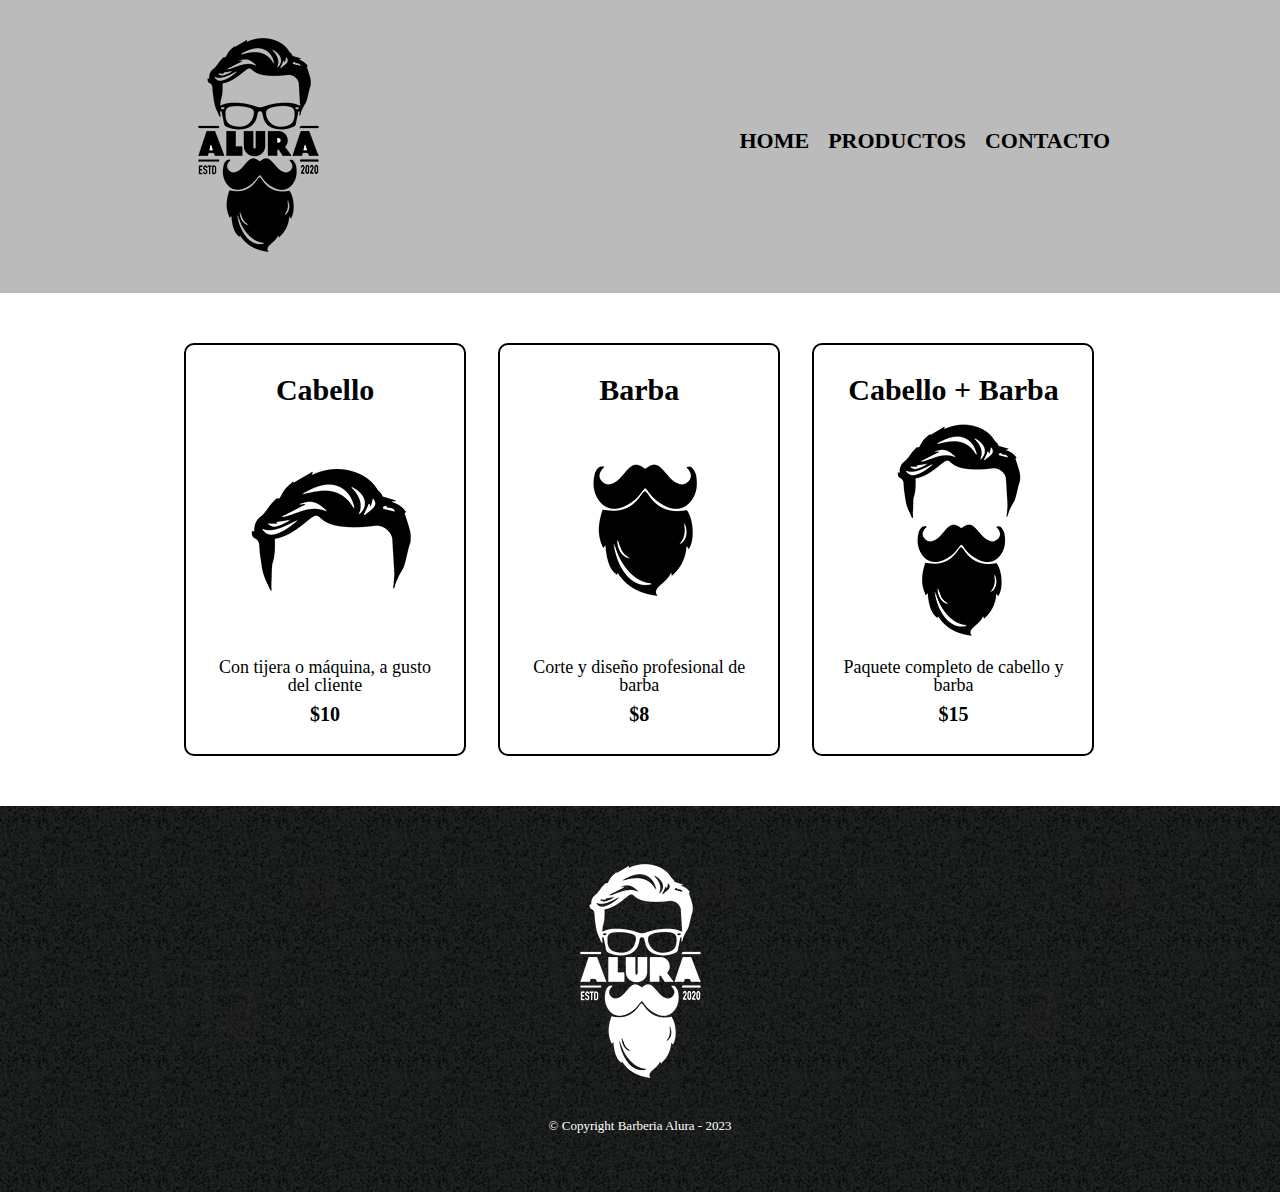
==== index.html @ 16eac251 "Initial commit" ====
<!DOCTYPE html>

<html>
  
  <head>
    <meta charset="UTF-8">
    <title>Productos - Barberia Alura</title>
    <link rel="stylesheet" href="reset.css">
    <link rel="stylesheet" href="productos.css">
  </head>

  <body>
    <header>
      <div class="caja">
        <h1><img src="logo.png"></h1>
        <nav>
          <ul>
            <li><a href="https://htmlycss1.vel0w1.repl.co/index.html">Home</a></li>
            <li><a href="index.html">Productos</a></li>
            <li><a href="contacto.html">Contacto</a></li>
          </ul>
        </nav>
      </div>
    </header>

    <main>
      <ul class="productos">
        <li>
          <h2>Cabello</h2>
          <img src="cabello.jpg">
          <p class="productos-desc">Con tijera o máquina, a gusto del cliente</p>
          <p class="productos-precio">$10</p>
        </li>
        
        <li>
          <h2>Barba</h2>
          <img src="barba.jpg">
          <p class="productos-desc">Corte y diseño profesional de barba</p>
          <p class="productos-precio">$8</p>
        </li>
        
        <li>
          <h2>Cabello + Barba</h2>
          <img src="cabello+barba.jpg">
          <p class="productos-desc">Paquete completo de cabello y barba</p>
          <p class="productos-precio">$15</p>
        </li>
      </ul>
      
    </main>
    <footer>
      <img src="logo-blanco.png">
      <p class="copy">&copy Copyright Barberia Alura - 2023</p>
    </footer>
  </body>
  
</html>
---- productos.css ----
header{
  background-color: #BBBBBB;
  padding: 20px 0;
}

.caja{
  width: 940px;
  position: relative;
  margin: 0 auto;
}

nav{
  position: absolute;
  top: 110px;
  right: 0px;
}

nav li{
  display: inline;
  margin: 0 0 0 15px;
}

nav a{
  text-transform: uppercase;
  color: #000000;
  font-weight: bold;
  font-size: 22px;
  text-decoration: none;
}

nav a:hover{
  color: #C78c19;
  text-decoration: underline;
}

.productos{
  width: 940px;
  margin: 0 auto;
  padding: 50px;
}

.productos li{
  display: inline-block;
  text-align: center;
  width: 30%;
  vertical-align: top;
  margin: 0 1.5%;
  padding: 30px 20px;
  box-sizing: border-box;
  border: 2px solid #000000;
  border-radius: 10px;
}

.productos li:hover{
  border-color: #C78c19;
}

.productos li:active{
  border-color: #088c19;
}

.productos h2{
  font-size: 30px;
  font-weight: bold;
}

.productos li:hover h2{
  font-size: 33px;
}

.productos-desc{
  font-size: 18px;
}

.productos-precio{
  font-size: 20px;
  font-weight: bold;
  margin-top: 10px;
}

footer{
  text-align: center;
  background: url(bg.jpg);
  padding: 40px;
}

.copy{
  color: #FFFFFF;
  font-size: 13px;
  margin: 20px;
}
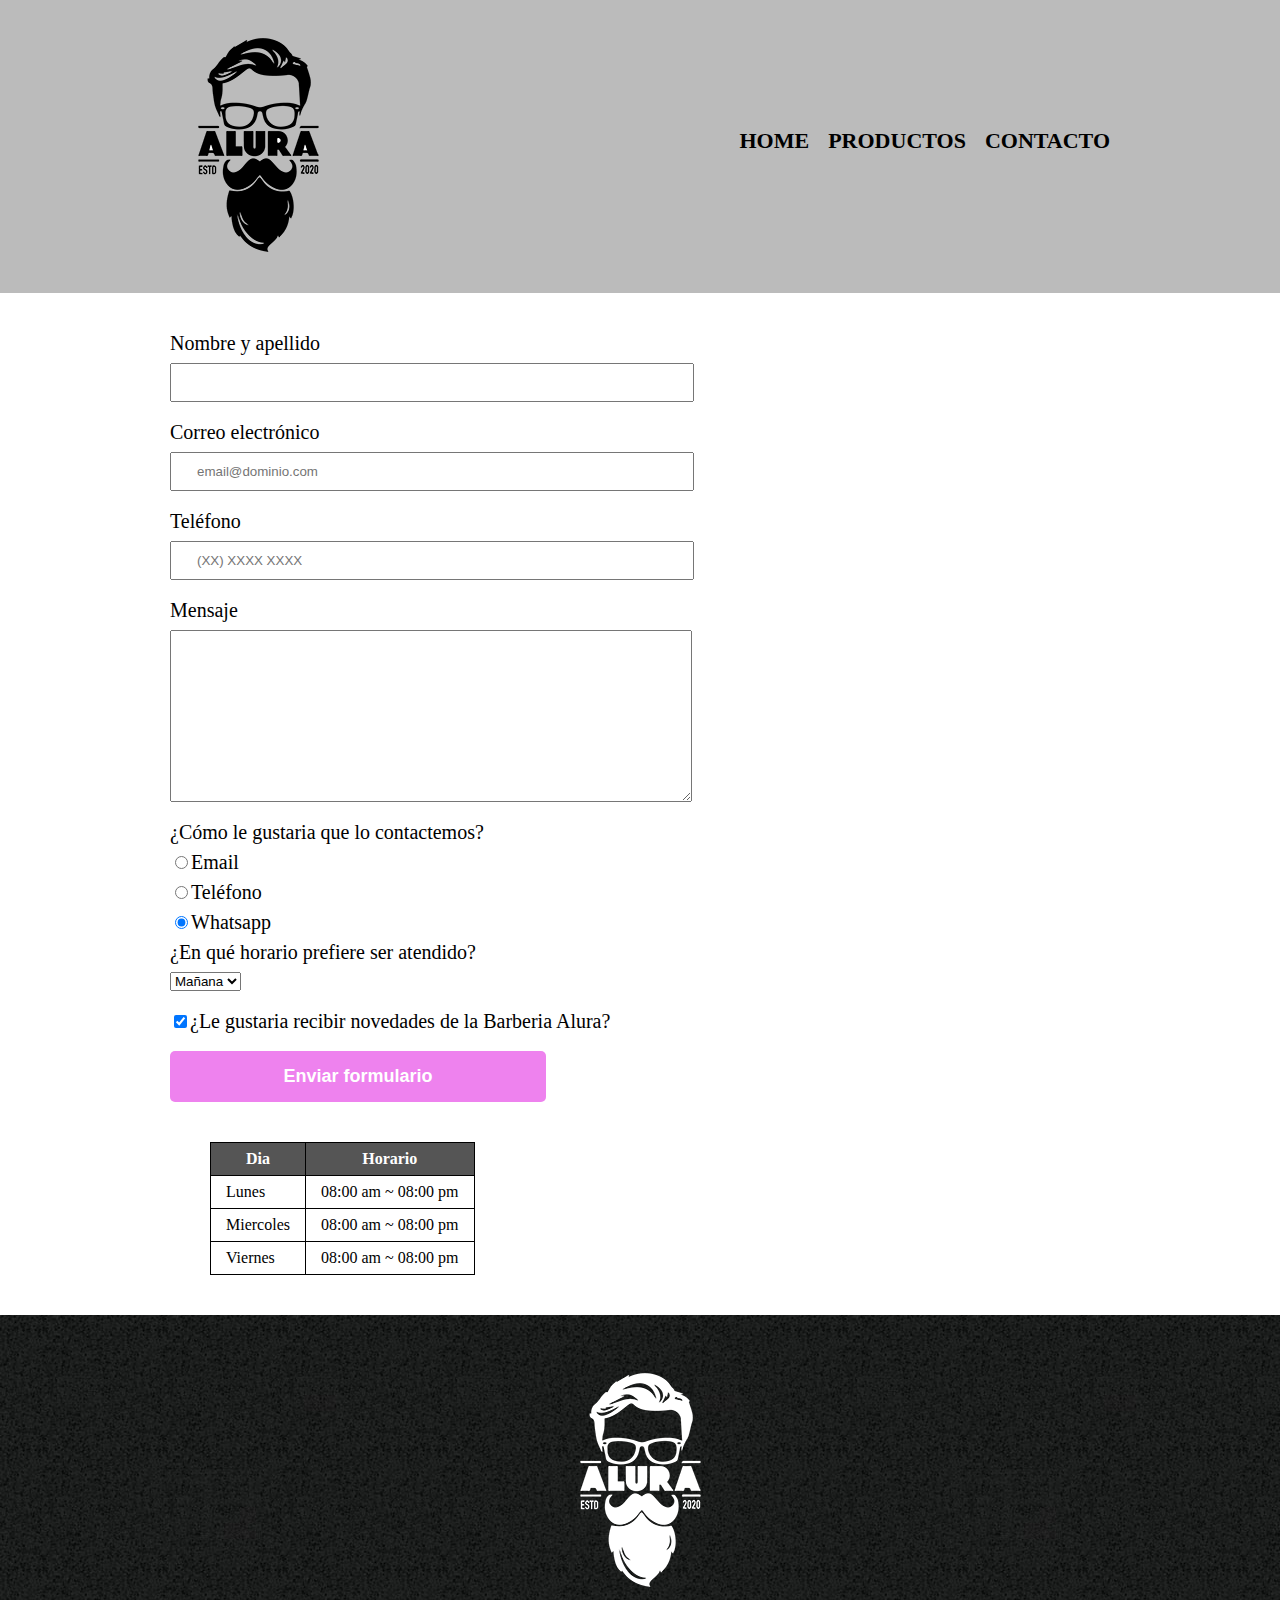
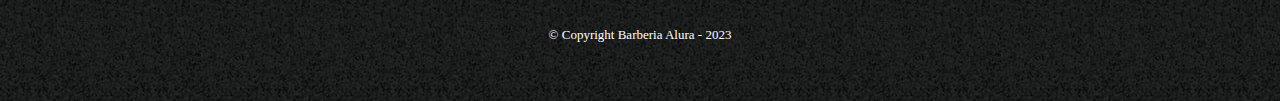
==== commit 85cd84d0: "e" ====
--- a/index.html
+++ b/index.html
@@ -4,52 +4,99 @@
   
   <head>
     <meta charset="UTF-8">
-    <title>Productos - Barberia Alura</title>
+    <title>Contacto - Barberia Alura</title>
     <link rel="stylesheet" href="reset.css">
-    <link rel="stylesheet" href="productos.css">
+    <link rel="stylesheet" href="contacto.css">
   </head>
 
   <body>
     <header>
       <div class="caja">
-        <h1><img src="logo.png"></h1>
+        <h1><img src="logo.png" alt="Logo de la Barberia Alura"></h1>
         <nav>
           <ul>
             <li><a href="https://htmlycss1.vel0w1.repl.co/index.html">Home</a></li>
-            <li><a href="index.html">Productos</a></li>
+            <li><a href="productos.html">Productos</a></li>
             <li><a href="contacto.html">Contacto</a></li>
           </ul>
         </nav>
       </div>
     </header>
+    <main>
+      <form>
+        <label for="nombrecompleto">Nombre y apellido</label>
+        <input type="text" id="nombrecompleto" class="input-main" required>
+        
+        <label for="correo">Correo electrónico</label>
+        <input type="email" id="correo" class="input-main" required placeholder="email@dominio.com">
+        
+        <label for="telefono"> Teléfono</label>
+        <input type="tel" id="telefono" class="input-main" required placeholder="(XX) XXXX XXXX">
 
-    <main>
-      <ul class="productos">
-        <li>
-          <h2>Cabello</h2>
-          <img src="cabello.jpg">
-          <p class="productos-desc">Con tijera o máquina, a gusto del cliente</p>
-          <p class="productos-precio">$10</p>
-        </li>
+        <label for="mensaje">Mensaje</label>
+        <textarea cols="70" rows="10" id="mensaje" class="input-main" required></textarea>
+
+        <fieldset>
+          <legend>¿Cómo le gustaria que lo contactemos?</legend>
+          
+          <label for="radio-correo"><input type="radio" name="contacto" value="email" id="radio-correo">Email</label>          
+
+          <label for="radio-telefono"><input type="radio" name="contacto" value="telefono" id="radio-telefono">Teléfono</label>
+          
+          <label for="radio-whatsapp"><input type="radio" name="contacto" value="email" id="radio-whatsapp" checked>Whatsapp</label>
+          
+        </fieldset>
+
+        <fieldset>
+          
+          <legend>¿En qué horario prefiere ser atendido?</legend>
+          <select>
+            <option>Mañana</option>
+            <option>Tarde</option>
+            <option>Noche</option>
+          </select>
+          
+        </fieldset>
+
+        <label class="checkbox"><input type="checkbox" checked>¿Le gustaria recibir novedades de la Barberia Alura?</label>
         
-        <li>
-          <h2>Barba</h2>
-          <img src="barba.jpg">
-          <p class="productos-desc">Corte y diseño profesional de barba</p>
-          <p class="productos-precio">$8</p>
-        </li>
+        <input type="submit" value="Enviar formulario" class="enviar">
         
-        <li>
-          <h2>Cabello + Barba</h2>
-          <img src="cabello+barba.jpg">
-          <p class="productos-desc">Paquete completo de cabello y barba</p>
-          <p class="productos-precio">$15</p>
-        </li>
-      </ul>
+      </form>
+
+      <table>
+
+        <thead>
+          <tr>
+            <th>Dia</th>
+            <th>Horario</th>
+          </tr>
+        </thead>
+
+        <tbody>
+          <tr>
+            <td>Lunes</td>
+            <td>08:00 am ~ 08:00 pm</td>
+          </tr>
+
+          <tr>
+            <td>Miercoles</td>
+            <td>08:00 am ~ 08:00 pm</td>
+          </tr>
+
+          <tr>
+            <td>Viernes</td>
+            <td>08:00 am ~ 08:00 pm</td>
+          </tr>
+          
+        </tbody>
+        
+      </table>
       
     </main>
+    
     <footer>
-      <img src="logo-blanco.png">
+      <img src="logo-blanco.png" alt="Logo de la Barberia Alura">
       <p class="copy">&copy Copyright Barberia Alura - 2023</p>
     </footer>
   </body>
--- a/contacto.css
+++ b/contacto.css
@@ -0,0 +1,150 @@
+header{
+  background-color: #BBBBBB;
+  padding: 20px 0;
+}
+
+.caja{
+  width: 940px;
+  position: relative;
+  margin: 0 auto;
+}
+
+nav{
+  position: absolute;
+  top: 110px;
+  right: 0px;
+}
+
+nav li{
+  display: inline;
+  margin: 0 0 0 15px;
+}
+
+nav a{
+  text-transform: uppercase;
+  color: #000000;
+  font-weight: bold;
+  font-size: 22px;
+  text-decoration: none;
+}
+
+nav a:hover{
+  color: #C78c19;
+  text-decoration: underline;
+}
+
+.productos{
+  width: 940px;
+  margin: 0 auto;
+  padding: 50px;
+}
+
+.productos li{
+  display: inline-block;
+  text-align: center;
+  width: 30%;
+  vertical-align: top;
+  margin: 0 1.5%;
+  padding: 30px 20px;
+  box-sizing: border-box;
+  border: 2px solid #000000;
+  border-radius: 10px;
+}
+
+.productos li:hover{
+  border-color: #C78c19;
+}
+
+.productos li:active{
+  border-color: #088c19;
+}
+
+.productos h2{
+  font-size: 30px;
+  font-weight: bold;
+}
+
+.productos li:hover h2{
+  font-size: 33px;
+}
+
+.productos-desc{
+  font-size: 18px;
+}
+
+.productos-precio{
+  font-size: 20px;
+  font-weight: bold;
+  margin-top: 10px;
+}
+
+footer{
+  text-align: center;
+  background: url(bg.jpg);
+  padding: 40px;
+}
+
+.copy{
+  color: #FFFFFF;
+  font-size: 13px;
+  margin: 20px;
+}
+
+main{
+  width: 940px;
+  margin: 0 auto;
+}
+
+form{
+  margin: 40px 0;
+}
+
+form label, form legend{
+  display: block;
+  font-size: 20px;
+  margin: 0 0 10px;
+}
+
+.input-main{
+  display: block;
+  margin: 0 0 20px;
+  padding: 10px 25px;
+  width: 50%;
+}
+
+.checkbox{
+  margin: 20px 0;
+}
+
+.enviar{
+  width: 40%;
+  padding: 15px 0;
+  font-size: 18px;
+  font-weight: bold;
+  color: white;
+  background: violet;
+  border: None;
+  border-radius: 5px;
+  transition: 1s all;
+  cursor: pointer;
+}
+
+.enviar:hover{
+  background: green;
+  transform: scale(1.05);
+}
+
+table{
+  margin: 40px 40px;
+}
+
+thead{
+  background: #555555;
+  color: white;
+  font-weight: bold;
+}
+
+td, th{
+  border: 1px solid #000000;
+  padding: 8px 15px;
+}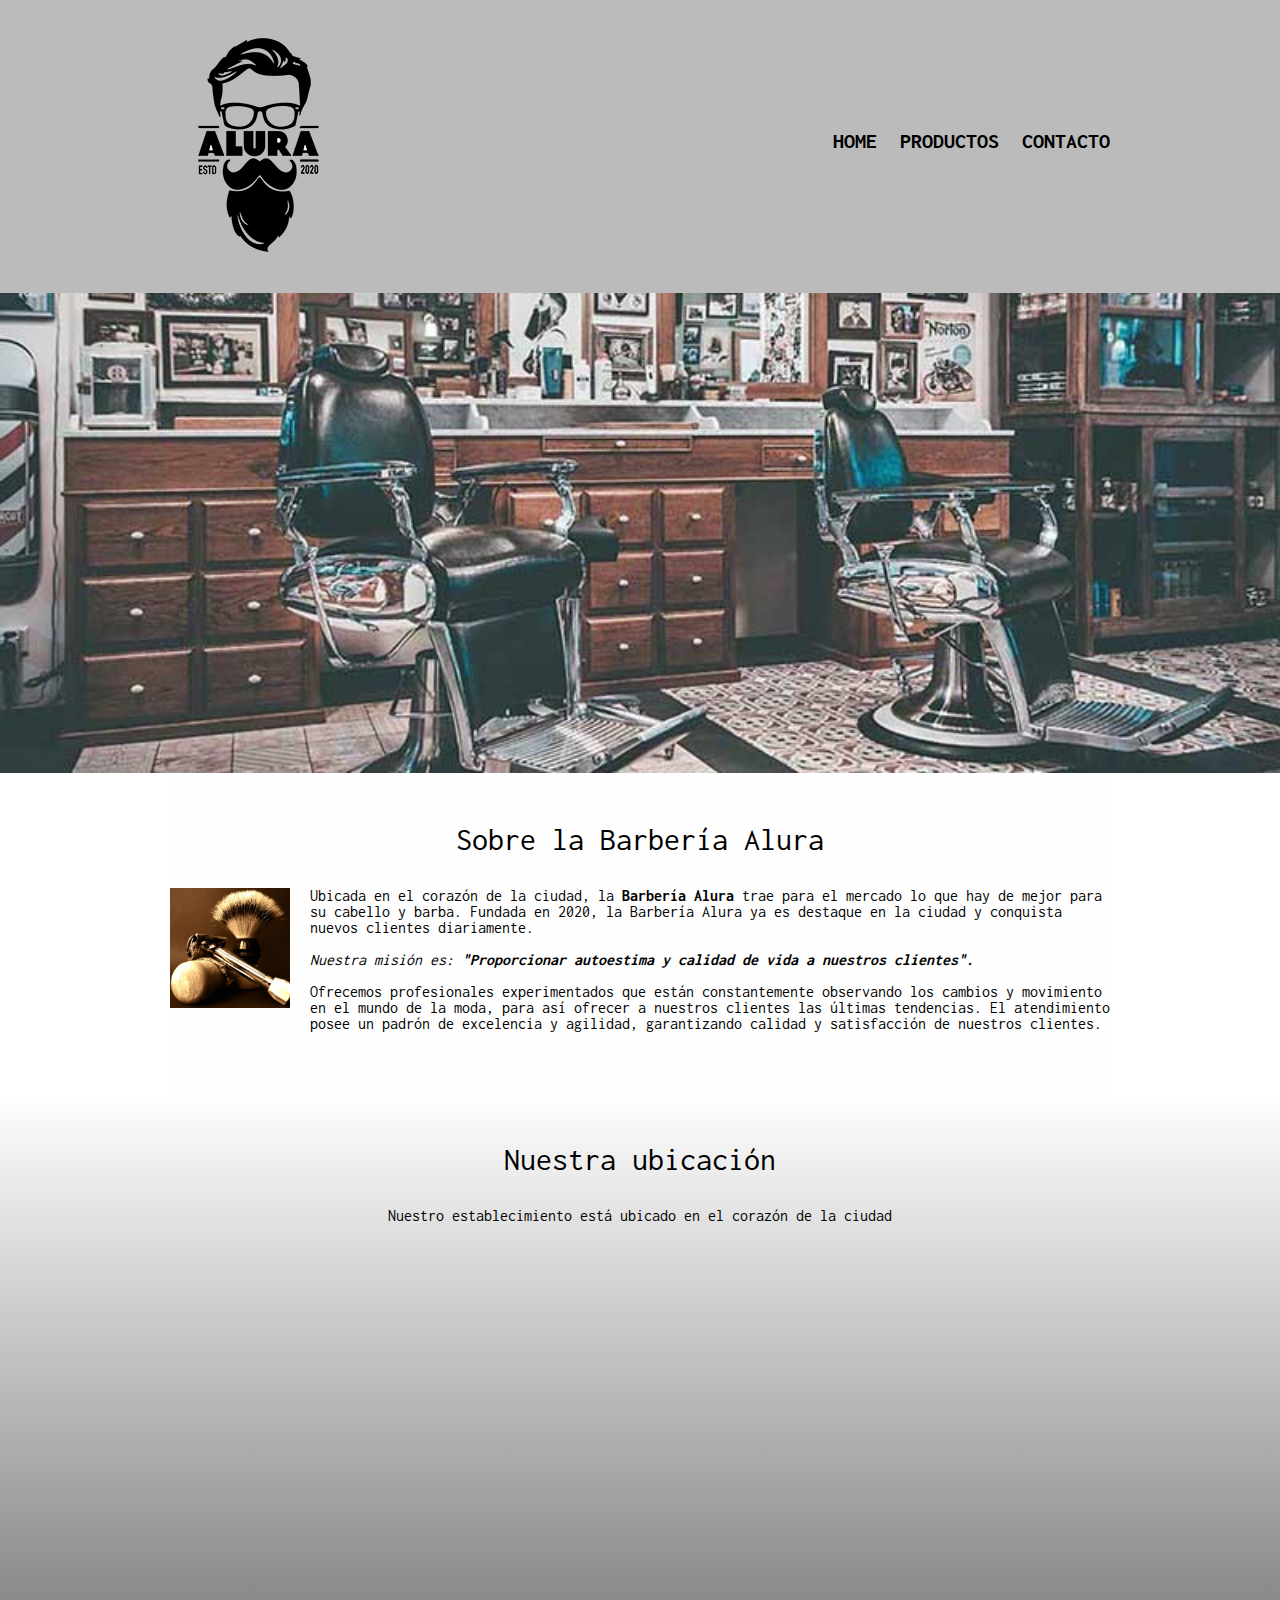
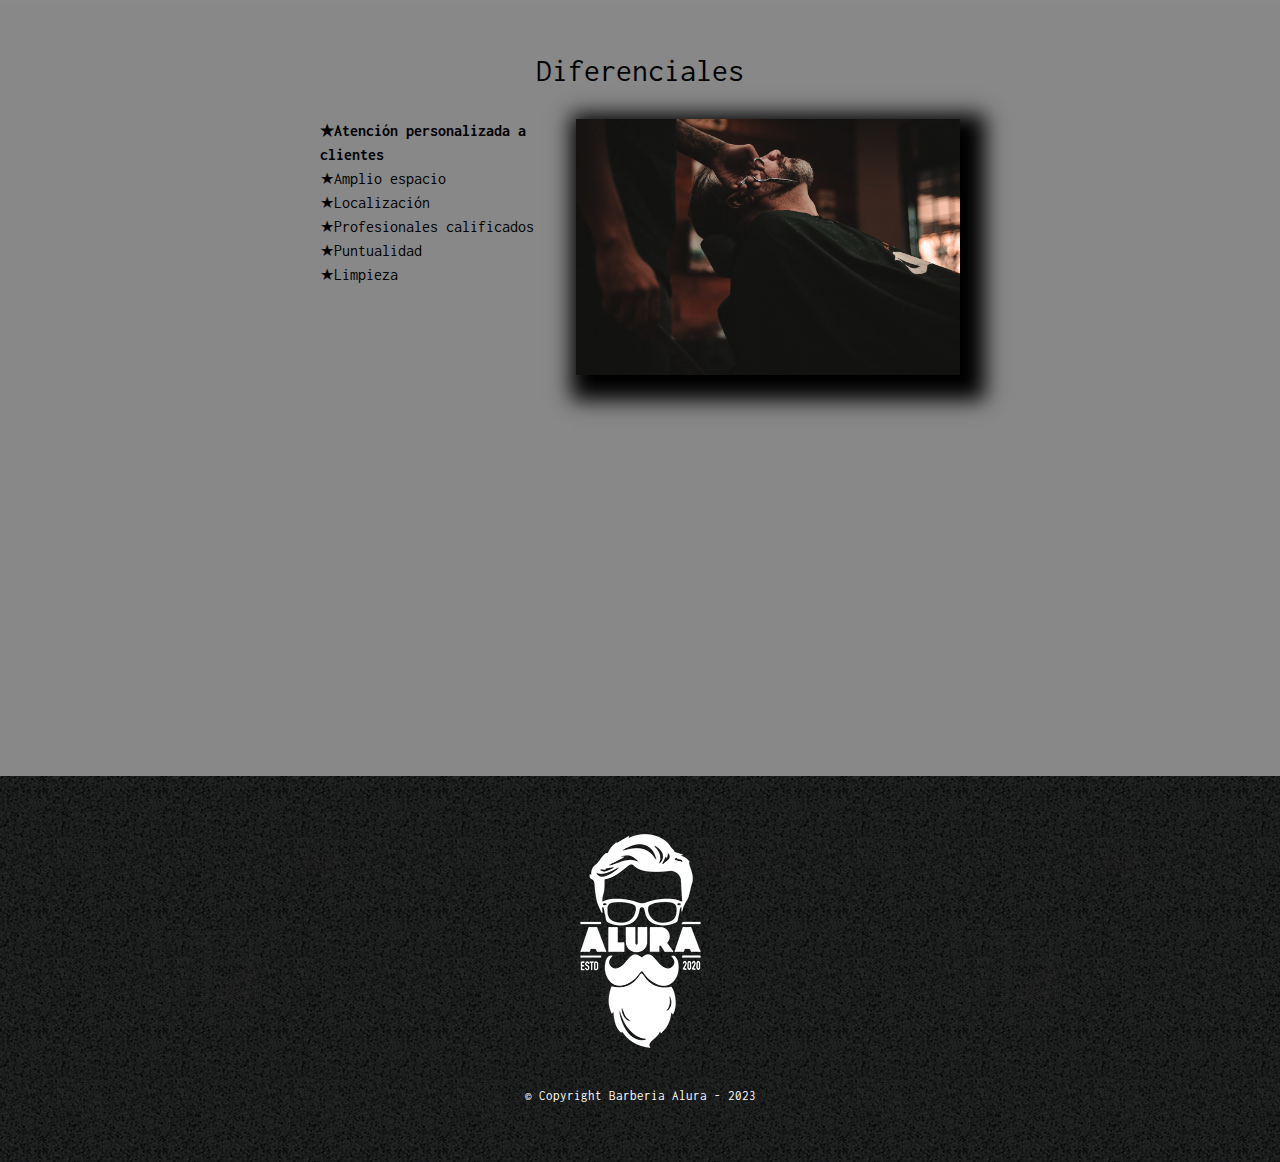
==== commit ec1c46fb: "a" ====
--- a/index.html
+++ b/index.html
@@ -1,104 +1,91 @@
 <!DOCTYPE html>
-
-<html>
-  
+<html lang="es">
   <head>
     <meta charset="UTF-8">
-    <title>Contacto - Barberia Alura</title>
+    <meta name="viewport" content="width-device-width">  
+    <title>Barberia Alura</title>
     <link rel="stylesheet" href="reset.css">
     <link rel="stylesheet" href="contacto.css">
+    <link rel="preconnect" href="https://fonts.googleapis.com">
+    <link rel="preconnect" href="https://fonts.gstatic.com" crossorigin>
+    <link href="https://fonts.googleapis.com/css2?family=Inconsolata:wght@500&display=swap" rel="stylesheet">
   </head>
 
   <body>
+
     <header>
       <div class="caja">
-        <h1><img src="logo.png" alt="Logo de la Barberia Alura"></h1>
+        <h1><img src="imagenes/logo.png" alt="Logo de la Barberia Alura"></h1>
         <nav>
           <ul>
-            <li><a href="https://htmlycss1.vel0w1.repl.co/index.html">Home</a></li>
+            <li><a href="index.html">Home</a></li>
             <li><a href="productos.html">Productos</a></li>
             <li><a href="contacto.html">Contacto</a></li>
           </ul>
         </nav>
       </div>
     </header>
+
+    <img class="banner" src="imagenes/banner.jpg">
+
     <main>
-      <form>
-        <label for="nombrecompleto">Nombre y apellido</label>
-        <input type="text" id="nombrecompleto" class="input-main" required>
+      
+      <section class="principal">
+        <h2 class="tituloprincipal">Sobre la Barbería Alura</h2>
+
+        <img class="utensilios" src="imagenes/utensilios.jpg" alt="Utensilios de barberia">
+  
+        <p>Ubicada en el corazón de la ciudad, la <strong>Barbería Alura</strong> trae para el mercado lo que hay de mejor para su cabello y barba. Fundada en 2020, la Barbería Alura ya es destaque en la ciudad y conquista nuevos clientes diariamente.</p>
+  
+        <p id="mision"><em>Nuestra misión es: <strong>"Proporcionar autoestima y calidad de vida a nuestros clientes".</strong></em></p>
+  
+        <p>Ofrecemos profesionales experimentados que están constantemente observando los cambios y movimiento en el mundo de la moda, para así ofrecer a nuestros clientes las últimas tendencias. El atendimiento posee un padrón de excelencia y agilidad, garantizando calidad y satisfacción de nuestros clientes.</p>
+
+      </section>
+
+      <section class="mapa">
+        <h3 class="tituloprincipal">Nuestra ubicación</h3>
+        <p>Nuestro establecimiento está ubicado en el corazón de la ciudad</p>
+
+        <div class="mapacontenido">
+          
+          <iframe src="https://www.google.com/maps/embed?pb=!1m18!1m12!1m3!1d1620.1686400333708!2d139.7141739!3d35.6933169!2m3!1f0!2f0!3f0!3m2!1i1024!2i768!4f13.1!3m3!1m2!1s0x60188ce7d1f4d355%3A0x8b074e38380f0b79!2sShinjuku%20City%20Tomihisa%20Sakura%20Park!5e0!3m2!1ses-419!2sus!4v1685083056929!5m2!1ses-419!2sus" width="100%" height="300" style="border:0;" allowfullscreen="" loading="lazy" referrerpolicy="no-referrer-when-downgrade"></iframe>
+          
+        </div>
         
-        <label for="correo">Correo electrónico</label>
-        <input type="email" id="correo" class="input-main" required placeholder="email@dominio.com">
+      </section>
+
+      <section class="diferenciales">
+      
+        <h3 class="tituloprincipal">Diferenciales</h3>
+
+        <div class="contenidoDif">
+          <ul class="listaDif">
+            <li class="items">Atención personalizada a clientes</li>
+            <li class="items">Amplio espacio</li>
+            <li class="items">Localización</li>
+            <li class="items">Profesionales calificados</li>
+            <li class="items">Puntualidad</li>
+            <li class="items">Limpieza</li>
+
+          </ul><img src="imagenes/diferenciales.jpg" class="imagenDif">
+          
+        </div>
+
+        <div class="video">
         
-        <label for="telefono"> Teléfono</label>
-        <input type="tel" id="telefono" class="input-main" required placeholder="(XX) XXXX XXXX">
+          <iframe width="100%" height="315" src="https://www.youtube.com/embed/8pWtdanVz3I" title="YouTube video player" frameborder="0" allow="accelerometer; autoplay; clipboard-write; encrypted-media; gyroscope; picture-in-picture; web-share" allowfullscreen></iframe>
 
-        <label for="mensaje">Mensaje</label>
-        <textarea cols="70" rows="10" id="mensaje" class="input-main" required></textarea>
-
-        <fieldset>
-          <legend>¿Cómo le gustaria que lo contactemos?</legend>
-          
-          <label for="radio-correo"><input type="radio" name="contacto" value="email" id="radio-correo">Email</label>          
-
-          <label for="radio-telefono"><input type="radio" name="contacto" value="telefono" id="radio-telefono">Teléfono</label>
-          
-          <label for="radio-whatsapp"><input type="radio" name="contacto" value="email" id="radio-whatsapp" checked>Whatsapp</label>
-          
-        </fieldset>
-
-        <fieldset>
-          
-          <legend>¿En qué horario prefiere ser atendido?</legend>
-          <select>
-            <option>Mañana</option>
-            <option>Tarde</option>
-            <option>Noche</option>
-          </select>
-          
-        </fieldset>
-
-        <label class="checkbox"><input type="checkbox" checked>¿Le gustaria recibir novedades de la Barberia Alura?</label>
-        
-        <input type="submit" value="Enviar formulario" class="enviar">
-        
-      </form>
-
-      <table>
-
-        <thead>
-          <tr>
-            <th>Dia</th>
-            <th>Horario</th>
-          </tr>
-        </thead>
-
-        <tbody>
-          <tr>
-            <td>Lunes</td>
-            <td>08:00 am ~ 08:00 pm</td>
-          </tr>
-
-          <tr>
-            <td>Miercoles</td>
-            <td>08:00 am ~ 08:00 pm</td>
-          </tr>
-
-          <tr>
-            <td>Viernes</td>
-            <td>08:00 am ~ 08:00 pm</td>
-          </tr>
-          
-        </tbody>
-        
-      </table>
+        </div>
+  
+      </section>
       
     </main>
-    
+
     <footer>
-      <img src="logo-blanco.png" alt="Logo de la Barberia Alura">
+      <img src="imagenes/logo-blanco.png" alt="Logo de la Barberia Alura">
       <p class="copy">&copy Copyright Barberia Alura - 2023</p>
     </footer>
+    
   </body>
-  
 </html>--- a/contacto.css
+++ b/contacto.css
@@ -1,3 +1,7 @@
+body{
+  font-family: 'Inconsolata', monospace;
+}
+
 header{
   background-color: #BBBBBB;
   padding: 20px 0;
@@ -80,7 +84,7 @@
 
 footer{
   text-align: center;
-  background: url(bg.jpg);
+  background: url(imagenes/bg.jpg);
   padding: 40px;
 }
 
@@ -88,11 +92,6 @@
   color: #FFFFFF;
   font-size: 13px;
   margin: 20px;
-}
-
-main{
-  width: 940px;
-  margin: 0 auto;
 }
 
 form{
@@ -147,4 +146,118 @@
 td, th{
   border: 1px solid #000000;
   padding: 8px 15px;
+}
+
+/* CSS para pagina principal */
+
+.banner{
+  width: 100%;
+}
+
+.principal{
+  padding: 3em 0;
+  background: #FEFEFE;
+  width: 940px;
+  margin: 0 auto;
+}
+
+.tituloprincipal{
+  text-align: center;
+  font-size: 2em;
+  margin: 0 0 1em;
+  clear: left;
+}
+
+.principal p{
+  margin: 0 0 1em;
+}
+
+.principal strong{
+  font-weight: bold;
+}
+
+.principal em{
+  font-style: italic;
+}
+
+.utensilios{
+  width: 120px;
+  float: left;
+  margin: 0 20px 20px 0;
+}
+
+.mapa{
+  padding: 3em 0;
+  background: linear-gradient(#FEFEFE, #888888);
+}
+
+.mapa p{
+  margin: 0 0 2em;
+  text-align: center;
+}
+
+.mapacontenido{
+  width: 940px;
+  margin: 0 auto;
+}
+
+.diferenciales{
+  padding: 3em 0;
+  background: #888888;
+}
+
+.contenidoDif{
+  width: 640px;
+  margin: 0 auto;
+}
+
+.listaDif{
+  width: 40%;
+  display: inline-block;
+  vertical-align: top;
+}
+
+.items{
+  line-height: 1.5;
+}
+
+.items:before{
+  content:"★"
+}
+
+.items:first-child{
+  font-weight: bold;
+}
+
+.imagenDif{
+  width: 60%;
+  transition: 400ms;
+  box-shadow: 10px 10px 20px 15px #000000;
+}
+
+.imagenDif:hover{
+  opacity: 0.3;
+}
+
+.video{
+  width: 560px;
+  margin: 1em auto;
+}
+
+@media screen and (max-width:480px){
+  h1{
+    text-align: center;
+  }
+
+  nav{
+    position: static;
+  }
+  
+  .caja, .principal, .mapacontenido, .contenidoDif, .video{
+    width: auto;
+  }
+
+  .listaDif, .imagenDif{
+    width: 100%;
+  }
 }